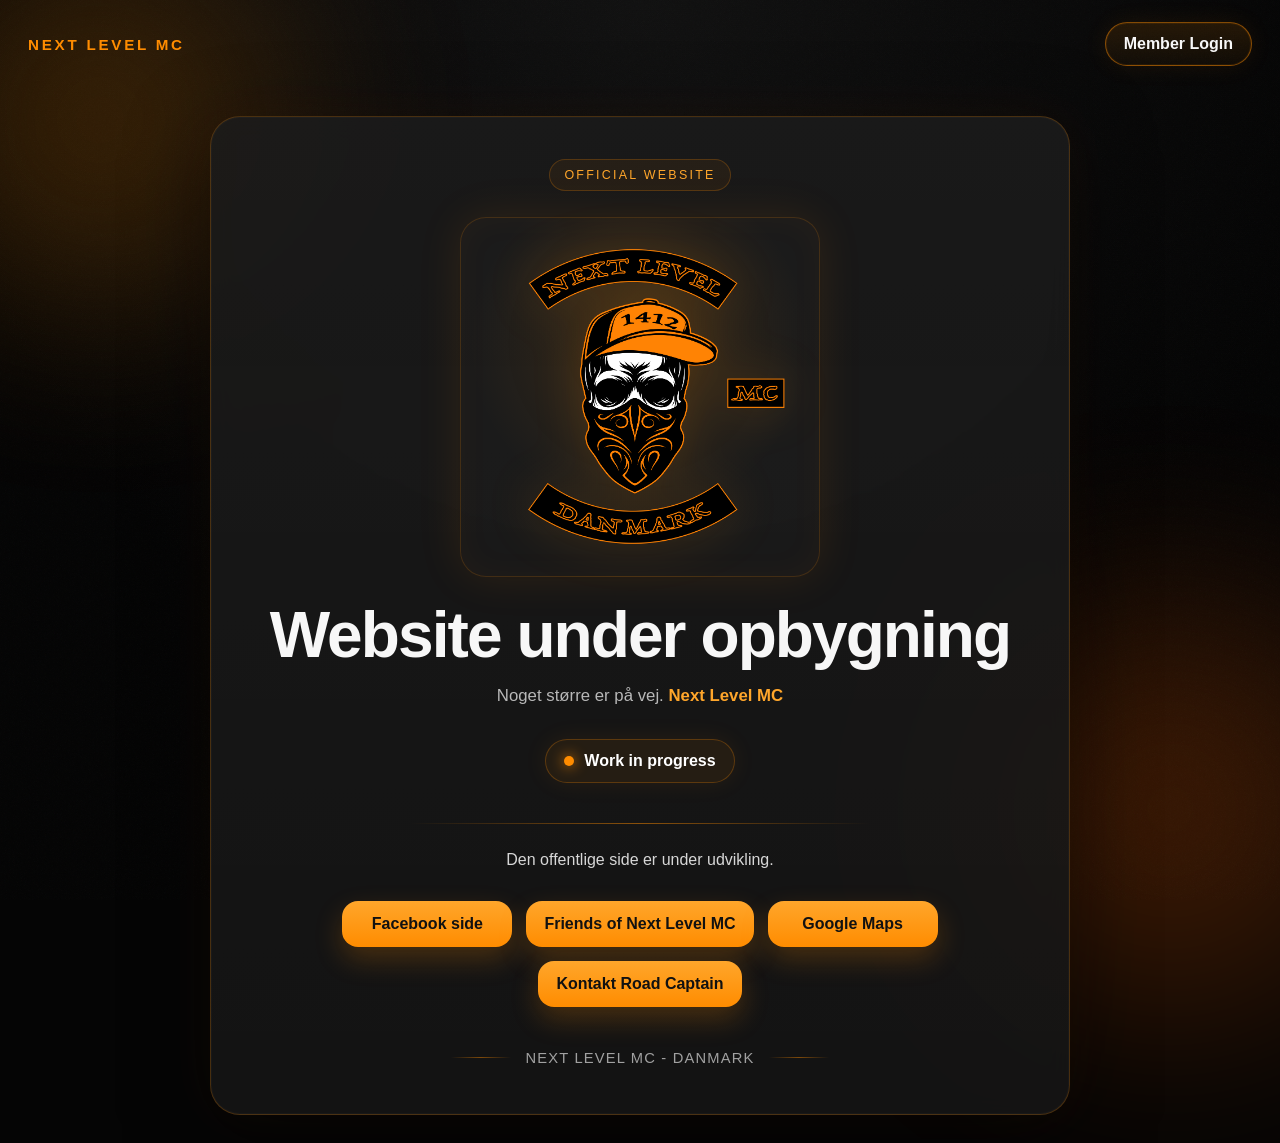
==== index.html @ e23bbe28 "Fix HTML formatting and structure" ====
<!DOCTYPE html>
<html lang="da">
<head>
    <meta charset="UTF-8" />
    <meta name="viewport" content="width=device-width, initial-scale=1.0" />
    <title>Next Level MC | Website Under Opbygning</title>
    <meta name="description" content="Next Level MC officielle hjemmeside er under opbygning." />
    <meta name="theme-color" content="#0a0a0a" />
    <link rel="stylesheet" href="style.css" />
</head>
<body>
    <div class="bg-glow glow-1"></div>
    <div class="bg-glow glow-2"></div>
    <div class="noise"></div>

    <header class="topbar">
        <div class="brand-mini">NEXT LEVEL MC</div>
        <a class="member-btn" href="#" aria-label="Member login kommer snart">Member Login</a>
    </header>

    <main class="hero">
        <section class="card">
            <div class="eyebrow">Official Website</div>

            <div class="logo-wrap">
                <img src="assets/logo.png" alt="Next Level MC logo" class="logo" />
            </div>

            <h1>Website under opbygning</h1>

            <p class="subtitle">
                Noget større er på vej.
                <span>Next Level MC</span>
            </p>

            <div class="status-box">
                <div class="status-dot"></div>
                <span>Work in progress</span>
            </div>

            <div class="divider"></div>

            <p class="coming-text">
                Den offentlige side er under udvikling.
            </p>

            <div class="actions">
                <a class="action primary" href="https://www.facebook.com/profile.php?id=61583132950890" rel="noopener">Facebook side</a>
                <a class="action primary" href="https://www.facebook.com/groups/950969793666645" rel="noopener">Friends of Next Level MC</a>
                <a class="action primary" href="https://maps.app.goo.gl/VaZvpGmu2J6KtCV76" rel="noopener">Google Maps</a>
                <a class="action primary" href="https://www.facebook.com/malthe.engelhardtkofoed">Kontakt Road Captain</a>
            </div>

            <div class="footer-note">
                <span class="line"></span>
                <p>Next Level MC - Danmark</p>
                <span class="line"></span>
            </div>
        </section>
    </main>
</body>
</html>
---- style.css ----
:root {
    --bg: #050505;
    --bg-soft: #0b0b0b;
    --card: rgba(18, 18, 18, 0.88);
    --line: rgba(255, 140, 0, 0.22);
    --line-strong: rgba(255, 140, 0, 0.48);
    --text: #f7f7f7;
    --muted: #b8b8b8;
    --orange: #ff8c00;
    --orange-bright: #ffa62b;
    --shadow-orange: rgba(255, 140, 0, 0.25);
}

* {
    box-sizing: border-box;
}

html, body {
    margin: 0;
    padding: 0;
    min-height: 100%;
    background: radial-gradient(circle at top, #121212 0%, var(--bg) 55%);
    color: var(--text);
    font-family: Arial, Helvetica, sans-serif;
}

body {
    position: relative;
    overflow-x: hidden;
}

.bg-glow {
    position: fixed;
    border-radius: 999px;
    filter: blur(110px);
    opacity: 0.22;
    pointer-events: none;
    z-index: 0;
}

.glow-1 {
    width: 360px;
    height: 360px;
    background: var(--orange);
    top: -60px;
    left: -80px;
}

.glow-2 {
    width: 420px;
    height: 420px;
    background: #ff6300;
    bottom: -120px;
    right: -100px;
}

.noise {
    position: fixed;
    inset: 0;
    background-image: linear-gradient(rgba(255,255,255,0.015), rgba(255,255,255,0.015)), url("data:image/svg+xml,%3Csvg xmlns='http://www.w3.org/2000/svg' width='180' height='180' viewBox='0 0 180 180'%3E%3Cfilter id='n'%3E%3CfeTurbulence baseFrequency='0.75' numOctaves='2' stitchTiles='stitch'/%3E%3C/filter%3E%3Crect width='180' height='180' filter='url(%23n)' opacity='0.22'/%3E%3C/svg%3E");
    opacity: 0.14;
    pointer-events: none;
    z-index: 0;
}

.topbar {
    position: relative;
    z-index: 2;
    width: 100%;
    display: flex;
    justify-content: space-between;
    align-items: center;
    padding: 22px 28px;
}

.brand-mini {
    font-size: 0.95rem;
    font-weight: 700;
    letter-spacing: 0.18em;
    color: var(--orange);
    text-transform: uppercase;
}

.member-btn {
    display: inline-flex;
    align-items: center;
    justify-content: center;
    padding: 12px 18px;
    text-decoration: none;
    color: var(--text);
    border: 1px solid var(--line-strong);
    border-radius: 999px;
    background: linear-gradient(180deg, rgba(255,140,0,0.12), rgba(255,140,0,0.04));
    box-shadow: 0 0 0 1px rgba(255,140,0,0.08) inset, 0 0 24px rgba(255,140,0,0.08);
    font-weight: 700;
    transition: 0.25s ease;
}

    .member-btn:hover {
        transform: translateY(-1px);
        border-color: rgba(255, 140, 0, 0.7);
        box-shadow: 0 0 0 1px rgba(255,140,0,0.16) inset, 0 0 28px rgba(255,140,0,0.18);
    }

.hero {
    position: relative;
    z-index: 1;
    min-height: calc(100vh - 78px);
    display: flex;
    align-items: center;
    justify-content: center;
    padding: 28px;
}

.card {
    width: 100%;
    max-width: 860px;
    padding: 42px 28px 34px;
    border-radius: 30px;
    background: linear-gradient(180deg, rgba(255,255,255,0.04), rgba(255,255,255,0.015)), var(--card);
    border: 1px solid var(--line);
    box-shadow: 0 0 0 1px rgba(255,255,255,0.02) inset, 0 20px 80px rgba(0,0,0,0.55), 0 0 55px rgba(255,140,0,0.06);
    text-align: center;
    backdrop-filter: blur(12px);
}

.eyebrow {
    display: inline-block;
    padding: 8px 14px;
    border-radius: 999px;
    border: 1px solid var(--line);
    color: var(--orange-bright);
    font-size: 0.78rem;
    letter-spacing: 0.18em;
    text-transform: uppercase;
    margin-bottom: 26px;
    background: rgba(255,140,0,0.06);
}

.logo-wrap {
    margin: 0 auto 26px;
    width: min(360px, 78vw);
    aspect-ratio: 1 / 1;
    border-radius: 26px;
    display: grid;
    place-items: center;
    padding: 18px;
    background: radial-gradient(circle at 50% 35%, rgba(255,140,0,0.13), transparent 58%), rgba(255,255,255,0.015);
    border: 1px solid rgba(255,140,0,0.18);
    box-shadow: 0 0 45px rgba(255,140,0,0.10), inset 0 0 35px rgba(255,140,0,0.04);
}

.logo {
    width: 100%;
    max-width: 300px;
    height: auto;
    display: block;
    filter: drop-shadow(0 0 24px rgba(255,140,0,0.16));
}

h1 {
    margin: 0 0 14px;
    font-size: clamp(2rem, 5vw, 4rem);
    line-height: 1.02;
    letter-spacing: -0.03em;
    font-weight: 800;
}

.subtitle {
    max-width: 700px;
    margin: 0 auto;
    color: var(--muted);
    font-size: 1.05rem;
    line-height: 1.7;
}

    .subtitle span {
        color: var(--orange-bright);
        font-weight: 700;
    }

.status-box {
    margin: 28px auto 22px;
    display: inline-flex;
    align-items: center;
    gap: 10px;
    padding: 12px 18px;
    border-radius: 999px;
    border: 1px solid rgba(255,140,0,0.26);
    background: rgba(255,140,0,0.07);
    color: #fff;
    font-weight: 700;
    box-shadow: 0 0 24px rgba(255,140,0,0.08);
}

.status-dot {
    width: 10px;
    height: 10px;
    border-radius: 50%;
    background: var(--orange);
    box-shadow: 0 0 14px var(--orange);
}

.divider {
    width: min(460px, 70%);
    height: 1px;
    margin: 18px auto 22px;
    background: linear-gradient(90deg, transparent, rgba(255,140,0,0.5), transparent);
}

.coming-text {
    margin: 0 auto 28px;
    max-width: 640px;
    color: #d7d7d7;
    line-height: 1.7;
}

.actions {
    display: flex;
    flex-wrap: wrap;
    justify-content: center;
    gap: 14px;
    margin-bottom: 28px;
}

.action {
    min-width: 170px;
    padding: 14px 18px;
    border-radius: 16px;
    text-decoration: none;
    font-weight: 700;
    transition: 0.25s ease;
}

    .action.primary {
        color: #111;
        background: linear-gradient(180deg, var(--orange-bright), var(--orange));
        box-shadow: 0 12px 28px rgba(255,140,0,0.22);
    }

        .action.primary:hover {
            transform: translateY(-2px);
            box-shadow: 0 16px 34px rgba(255,140,0,0.34);
        }

    .action.secondary {
        color: var(--text);
        border: 1px solid rgba(255,140,0,0.30);
        background: rgba(255,140,0,0.06);
        box-shadow: inset 0 0 0 1px rgba(255,255,255,0.02);
    }

        .action.secondary:hover {
            transform: translateY(-2px);
            border-color: rgba(255,140,0,0.6);
            box-shadow: 0 12px 28px rgba(255,140,0,0.10);
        }

.footer-note {
    display: flex;
    align-items: center;
    justify-content: center;
    gap: 14px;
    color: #a1a1a1;
    font-size: 0.92rem;
    letter-spacing: 0.08em;
    text-transform: uppercase;
}

    .footer-note .line {
        width: 60px;
        height: 1px;
        background: linear-gradient(90deg, transparent, rgba(255,140,0,0.45), transparent);
    }

@media (max-width: 640px) {
    .topbar {
        padding: 18px 18px 0;
        flex-direction: column;
        gap: 14px;
    }

    .hero {
        padding: 18px;
        min-height: auto;
    }

    .card {
        padding: 28px 18px 24px;
        border-radius: 22px;
    }

    .member-btn {
        width: 100%;
    }

    .action {
        width: 100%;
        min-width: 0;
    }

    .footer-note .line {
        width: 34px;
    }
}
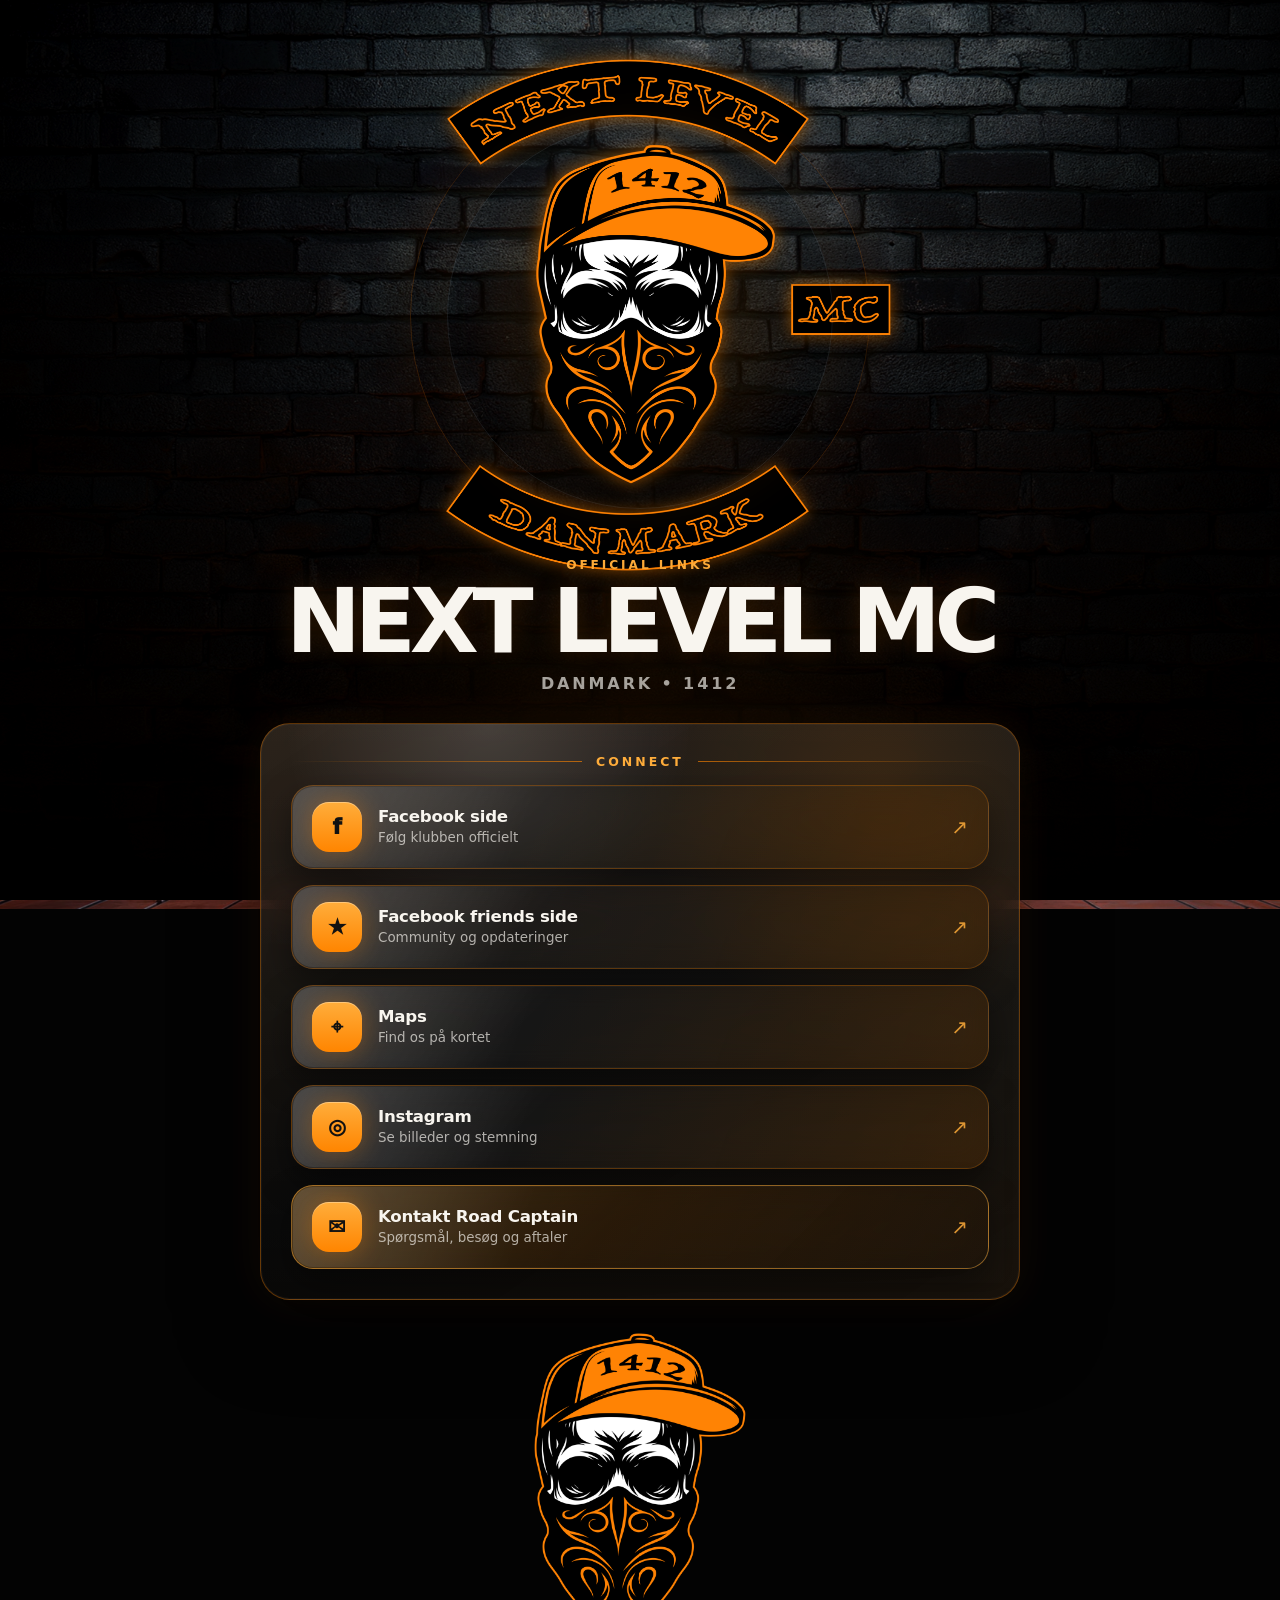
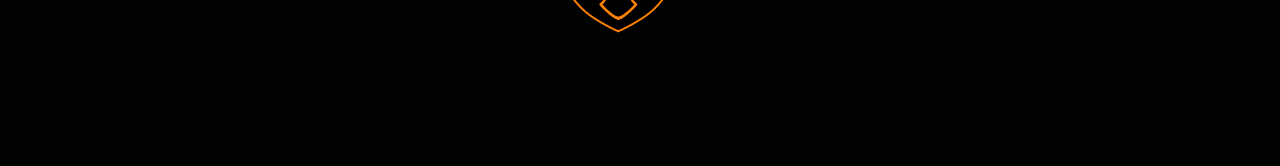
==== commit e38701f7: "Add files via upload" ====
--- a/index.html
+++ b/index.html
@@ -1,62 +1,111 @@
-<!DOCTYPE html>
-<html lang="da">
-<head>
-    <meta charset="UTF-8" />
-    <meta name="viewport" content="width=device-width, initial-scale=1.0" />
-    <title>Next Level MC | Website Under Opbygning</title>
-    <meta name="description" content="Next Level MC officielle hjemmeside er under opbygning." />
-    <meta name="theme-color" content="#0a0a0a" />
-    <link rel="stylesheet" href="style.css" />
-</head>
-<body>
-    <div class="bg-glow glow-1"></div>
-    <div class="bg-glow glow-2"></div>
-    <div class="noise"></div>
-
-    <header class="topbar">
-        <div class="brand-mini">NEXT LEVEL MC</div>
-        <a class="member-btn" href="#" aria-label="Member login kommer snart">Member Login</a>
-    </header>
-
-    <main class="hero">
-        <section class="card">
-            <div class="eyebrow">Official Website</div>
-
-            <div class="logo-wrap">
-                <img src="assets/logo.png" alt="Next Level MC logo" class="logo" />
-            </div>
-
-            <h1>Website under opbygning</h1>
-
-            <p class="subtitle">
-                Noget større er på vej.
-                <span>Next Level MC</span>
-            </p>
-
-            <div class="status-box">
-                <div class="status-dot"></div>
-                <span>Work in progress</span>
-            </div>
-
-            <div class="divider"></div>
-
-            <p class="coming-text">
-                Den offentlige side er under udvikling.
-            </p>
-
-            <div class="actions">
-                <a class="action primary" href="https://www.facebook.com/profile.php?id=61583132950890" rel="noopener">Facebook side</a>
-                <a class="action primary" href="https://www.facebook.com/groups/950969793666645" rel="noopener">Friends of Next Level MC</a>
-                <a class="action primary" href="https://maps.app.goo.gl/VaZvpGmu2J6KtCV76" rel="noopener">Google Maps</a>
-                <a class="action primary" href="https://www.facebook.com/malthe.engelhardtkofoed">Kontakt Road Captain</a>
-            </div>
-
-            <div class="footer-note">
-                <span class="line"></span>
-                <p>Next Level MC - Danmark</p>
-                <span class="line"></span>
-            </div>
-        </section>
-    </main>
-</body>
-</html>
+<!DOCTYPE html>
+<html lang="da">
+<head>
+  <meta charset="UTF-8" />
+  <meta name="viewport" content="width=device-width, initial-scale=1.0" />
+  <meta name="theme-color" content="#050505" />
+  <meta name="description" content="Next Level MC Danmark - officielle links og kontakt." />
+  <title>Next Level MC Danmark</title>
+
+  <link rel="preload" as="image" href="assets/wall.png" />
+  <link rel="preload" as="image" href="assets/logo.png" />
+  <link rel="stylesheet" href="style.css" />
+</head>
+<body>
+  <div class="page-bg" aria-hidden="true"></div>
+  <div class="page-vignette" aria-hidden="true"></div>
+  <div class="noise" aria-hidden="true"></div>
+
+  <main class="site-shell">
+    <section class="hero" aria-label="Next Level MC">
+      <div class="hero__inner">
+        <div class="logo-stage reveal reveal-zoom">
+          <div class="logo-halo" aria-hidden="true"></div>
+          <img src="assets/logo.png" alt="Next Level MC Danmark logo" class="main-logo" />
+        </div>
+
+        <div class="intro reveal reveal-up">
+          <p class="kicker">Official links</p>
+          <h1>Next Level MC</h1>
+          <p class="subline">Danmark • 1412</p>
+        </div>
+      </div>
+    </section>
+
+    <section class="links-section" aria-label="Links">
+      <div class="links-card reveal reveal-up">
+        <div class="section-title">
+          <span></span>
+          <p>Connect</p>
+          <span></span>
+        </div>
+
+        <!--
+          INDSÆT DINE LINKS HER:
+          Skift href="#" til jeres rigtige links.
+          target="_blank" gør at desktop åbner ny fane.
+          På mobil vil Facebook/Instagram/Maps typisk åbne i app, hvis telefonen understøtter det.
+        -->
+        <div class="button-stack">
+          <a class="glass-button reveal reveal-left" href="#" target="_blank" rel="noopener noreferrer">
+            <span class="button-icon">f</span>
+            <span class="button-text">
+              <strong>Facebook side</strong>
+              <small>Følg klubben officielt</small>
+            </span>
+            <span class="button-arrow">↗</span>
+          </a>
+
+          <a class="glass-button reveal reveal-right" href="#" target="_blank" rel="noopener noreferrer">
+            <span class="button-icon">★</span>
+            <span class="button-text">
+              <strong>Facebook friends side</strong>
+              <small>Community og opdateringer</small>
+            </span>
+            <span class="button-arrow">↗</span>
+          </a>
+
+          <a class="glass-button reveal reveal-left" href="#" target="_blank" rel="noopener noreferrer">
+            <span class="button-icon">⌖</span>
+            <span class="button-text">
+              <strong>Maps</strong>
+              <small>Find os på kortet</small>
+            </span>
+            <span class="button-arrow">↗</span>
+          </a>
+
+          <a class="glass-button reveal reveal-right" href="#" target="_blank" rel="noopener noreferrer">
+            <span class="button-icon">◎</span>
+            <span class="button-text">
+              <strong>Instagram</strong>
+              <small>Se billeder og stemning</small>
+            </span>
+            <span class="button-arrow">↗</span>
+          </a>
+
+          <a class="glass-button glass-button--gold reveal reveal-up" href="#" target="_blank" rel="noopener noreferrer">
+            <span class="button-icon">✉</span>
+            <span class="button-text">
+              <strong>Kontakt Road Captain</strong>
+              <small>Spørgsmål, besøg og aftaler</small>
+            </span>
+            <span class="button-arrow">↗</span>
+          </a>
+        </div>
+      </div>
+
+      <div class="skull-mark reveal reveal-zoom" aria-hidden="true">
+        <img src="assets/skull.png" alt="" />
+      </div>
+    </section>
+  </main>
+
+  <footer class="footer reveal reveal-up">
+    <span class="footer-line"></span>
+    <p>Next Level MC • Denmark</p>
+    <span class="footer-line"></span>
+  </footer>
+
+  <script src="script.js"></script>
+</body>
+</html>
--- a/style.css
+++ b/style.css
@@ -1,305 +1,544 @@
-:root {
-    --bg: #050505;
-    --bg-soft: #0b0b0b;
-    --card: rgba(18, 18, 18, 0.88);
-    --line: rgba(255, 140, 0, 0.22);
-    --line-strong: rgba(255, 140, 0, 0.48);
-    --text: #f7f7f7;
-    --muted: #b8b8b8;
-    --orange: #ff8c00;
-    --orange-bright: #ffa62b;
-    --shadow-orange: rgba(255, 140, 0, 0.25);
-}
-
-* {
-    box-sizing: border-box;
-}
-
-html, body {
-    margin: 0;
-    padding: 0;
-    min-height: 100%;
-    background: radial-gradient(circle at top, #121212 0%, var(--bg) 55%);
-    color: var(--text);
-    font-family: Arial, Helvetica, sans-serif;
-}
-
-body {
-    position: relative;
-    overflow-x: hidden;
-}
-
-.bg-glow {
-    position: fixed;
-    border-radius: 999px;
-    filter: blur(110px);
-    opacity: 0.22;
-    pointer-events: none;
-    z-index: 0;
-}
-
-.glow-1 {
-    width: 360px;
-    height: 360px;
-    background: var(--orange);
-    top: -60px;
-    left: -80px;
-}
-
-.glow-2 {
-    width: 420px;
-    height: 420px;
-    background: #ff6300;
-    bottom: -120px;
-    right: -100px;
-}
-
-.noise {
-    position: fixed;
-    inset: 0;
-    background-image: linear-gradient(rgba(255,255,255,0.015), rgba(255,255,255,0.015)), url("data:image/svg+xml,%3Csvg xmlns='http://www.w3.org/2000/svg' width='180' height='180' viewBox='0 0 180 180'%3E%3Cfilter id='n'%3E%3CfeTurbulence baseFrequency='0.75' numOctaves='2' stitchTiles='stitch'/%3E%3C/filter%3E%3Crect width='180' height='180' filter='url(%23n)' opacity='0.22'/%3E%3C/svg%3E");
-    opacity: 0.14;
-    pointer-events: none;
-    z-index: 0;
-}
-
-.topbar {
-    position: relative;
-    z-index: 2;
-    width: 100%;
-    display: flex;
-    justify-content: space-between;
-    align-items: center;
-    padding: 22px 28px;
-}
-
-.brand-mini {
-    font-size: 0.95rem;
-    font-weight: 700;
-    letter-spacing: 0.18em;
-    color: var(--orange);
-    text-transform: uppercase;
-}
-
-.member-btn {
-    display: inline-flex;
-    align-items: center;
-    justify-content: center;
-    padding: 12px 18px;
-    text-decoration: none;
-    color: var(--text);
-    border: 1px solid var(--line-strong);
-    border-radius: 999px;
-    background: linear-gradient(180deg, rgba(255,140,0,0.12), rgba(255,140,0,0.04));
-    box-shadow: 0 0 0 1px rgba(255,140,0,0.08) inset, 0 0 24px rgba(255,140,0,0.08);
-    font-weight: 700;
-    transition: 0.25s ease;
-}
-
-    .member-btn:hover {
-        transform: translateY(-1px);
-        border-color: rgba(255, 140, 0, 0.7);
-        box-shadow: 0 0 0 1px rgba(255,140,0,0.16) inset, 0 0 28px rgba(255,140,0,0.18);
-    }
-
-.hero {
-    position: relative;
-    z-index: 1;
-    min-height: calc(100vh - 78px);
-    display: flex;
-    align-items: center;
-    justify-content: center;
-    padding: 28px;
-}
-
-.card {
-    width: 100%;
-    max-width: 860px;
-    padding: 42px 28px 34px;
-    border-radius: 30px;
-    background: linear-gradient(180deg, rgba(255,255,255,0.04), rgba(255,255,255,0.015)), var(--card);
-    border: 1px solid var(--line);
-    box-shadow: 0 0 0 1px rgba(255,255,255,0.02) inset, 0 20px 80px rgba(0,0,0,0.55), 0 0 55px rgba(255,140,0,0.06);
-    text-align: center;
-    backdrop-filter: blur(12px);
-}
-
-.eyebrow {
-    display: inline-block;
-    padding: 8px 14px;
-    border-radius: 999px;
-    border: 1px solid var(--line);
-    color: var(--orange-bright);
-    font-size: 0.78rem;
-    letter-spacing: 0.18em;
-    text-transform: uppercase;
-    margin-bottom: 26px;
-    background: rgba(255,140,0,0.06);
-}
-
-.logo-wrap {
-    margin: 0 auto 26px;
-    width: min(360px, 78vw);
-    aspect-ratio: 1 / 1;
-    border-radius: 26px;
-    display: grid;
-    place-items: center;
-    padding: 18px;
-    background: radial-gradient(circle at 50% 35%, rgba(255,140,0,0.13), transparent 58%), rgba(255,255,255,0.015);
-    border: 1px solid rgba(255,140,0,0.18);
-    box-shadow: 0 0 45px rgba(255,140,0,0.10), inset 0 0 35px rgba(255,140,0,0.04);
-}
-
-.logo {
-    width: 100%;
-    max-width: 300px;
-    height: auto;
-    display: block;
-    filter: drop-shadow(0 0 24px rgba(255,140,0,0.16));
-}
-
-h1 {
-    margin: 0 0 14px;
-    font-size: clamp(2rem, 5vw, 4rem);
-    line-height: 1.02;
-    letter-spacing: -0.03em;
-    font-weight: 800;
-}
-
-.subtitle {
-    max-width: 700px;
-    margin: 0 auto;
-    color: var(--muted);
-    font-size: 1.05rem;
-    line-height: 1.7;
-}
-
-    .subtitle span {
-        color: var(--orange-bright);
-        font-weight: 700;
-    }
-
-.status-box {
-    margin: 28px auto 22px;
-    display: inline-flex;
-    align-items: center;
-    gap: 10px;
-    padding: 12px 18px;
-    border-radius: 999px;
-    border: 1px solid rgba(255,140,0,0.26);
-    background: rgba(255,140,0,0.07);
-    color: #fff;
-    font-weight: 700;
-    box-shadow: 0 0 24px rgba(255,140,0,0.08);
-}
-
-.status-dot {
-    width: 10px;
-    height: 10px;
-    border-radius: 50%;
-    background: var(--orange);
-    box-shadow: 0 0 14px var(--orange);
-}
-
-.divider {
-    width: min(460px, 70%);
-    height: 1px;
-    margin: 18px auto 22px;
-    background: linear-gradient(90deg, transparent, rgba(255,140,0,0.5), transparent);
-}
-
-.coming-text {
-    margin: 0 auto 28px;
-    max-width: 640px;
-    color: #d7d7d7;
-    line-height: 1.7;
-}
-
-.actions {
-    display: flex;
-    flex-wrap: wrap;
-    justify-content: center;
-    gap: 14px;
-    margin-bottom: 28px;
-}
-
-.action {
-    min-width: 170px;
-    padding: 14px 18px;
-    border-radius: 16px;
-    text-decoration: none;
-    font-weight: 700;
-    transition: 0.25s ease;
-}
-
-    .action.primary {
-        color: #111;
-        background: linear-gradient(180deg, var(--orange-bright), var(--orange));
-        box-shadow: 0 12px 28px rgba(255,140,0,0.22);
-    }
-
-        .action.primary:hover {
-            transform: translateY(-2px);
-            box-shadow: 0 16px 34px rgba(255,140,0,0.34);
-        }
-
-    .action.secondary {
-        color: var(--text);
-        border: 1px solid rgba(255,140,0,0.30);
-        background: rgba(255,140,0,0.06);
-        box-shadow: inset 0 0 0 1px rgba(255,255,255,0.02);
-    }
-
-        .action.secondary:hover {
-            transform: translateY(-2px);
-            border-color: rgba(255,140,0,0.6);
-            box-shadow: 0 12px 28px rgba(255,140,0,0.10);
-        }
-
-.footer-note {
-    display: flex;
-    align-items: center;
-    justify-content: center;
-    gap: 14px;
-    color: #a1a1a1;
-    font-size: 0.92rem;
-    letter-spacing: 0.08em;
-    text-transform: uppercase;
-}
-
-    .footer-note .line {
-        width: 60px;
-        height: 1px;
-        background: linear-gradient(90deg, transparent, rgba(255,140,0,0.45), transparent);
-    }
-
-@media (max-width: 640px) {
-    .topbar {
-        padding: 18px 18px 0;
-        flex-direction: column;
-        gap: 14px;
-    }
-
-    .hero {
-        padding: 18px;
-        min-height: auto;
-    }
-
-    .card {
-        padding: 28px 18px 24px;
-        border-radius: 22px;
-    }
-
-    .member-btn {
-        width: 100%;
-    }
-
-    .action {
-        width: 100%;
-        min-width: 0;
-    }
-
-    .footer-note .line {
-        width: 34px;
-    }
-}
+:root {
+  --black: #030303;
+  --black-soft: #0a0a0a;
+  --orange: #ff8500;
+  --orange-light: #ffad3b;
+  --orange-deep: #c95100;
+  --white: #f8f5ef;
+  --muted: rgba(248, 245, 239, 0.68);
+  --glass: rgba(10, 10, 10, 0.48);
+  --glass-strong: rgba(18, 18, 18, 0.68);
+  --border: rgba(255, 133, 0, 0.34);
+  --border-soft: rgba(255, 255, 255, 0.10);
+  --shadow: rgba(0, 0, 0, 0.65);
+  --glow: rgba(255, 133, 0, 0.32);
+}
+
+* {
+  box-sizing: border-box;
+}
+
+html {
+  scroll-behavior: smooth;
+}
+
+body {
+  min-height: 100vh;
+  margin: 0;
+  color: var(--white);
+  background: var(--black);
+  font-family: Inter, ui-sans-serif, system-ui, -apple-system, BlinkMacSystemFont, "Segoe UI", sans-serif;
+  overflow-x: hidden;
+}
+
+body::before {
+  content: "";
+  position: fixed;
+  inset: 0;
+  background: linear-gradient(180deg, rgba(0,0,0,0.18), rgba(0,0,0,0.92));
+  z-index: -3;
+}
+
+.page-bg {
+  position: fixed;
+  inset: 0;
+  background-image: url("assets/wall.png");
+  background-position: center top;
+  background-size: cover;
+  background-repeat: no-repeat;
+  z-index: -5;
+  transform: scale(1.02);
+}
+
+.page-vignette {
+  position: fixed;
+  inset: 0;
+  background:
+    radial-gradient(circle at 50% 18%, rgba(255,255,255,0.08), transparent 24%),
+    radial-gradient(circle at 50% 78%, rgba(255,133,0,0.20), transparent 34%),
+    linear-gradient(90deg, rgba(0,0,0,0.75), transparent 28%, transparent 72%, rgba(0,0,0,0.75)),
+    linear-gradient(180deg, rgba(0,0,0,0.18), rgba(0,0,0,0.96));
+  z-index: -4;
+  pointer-events: none;
+}
+
+.noise {
+  position: fixed;
+  inset: 0;
+  background-image: url("data:image/svg+xml,%3Csvg xmlns='http://www.w3.org/2000/svg' width='190' height='190' viewBox='0 0 190 190'%3E%3Cfilter id='noise'%3E%3CfeTurbulence type='fractalNoise' baseFrequency='0.75' numOctaves='3' stitchTiles='stitch'/%3E%3C/filter%3E%3Crect width='190' height='190' filter='url(%23noise)' opacity='0.22'/%3E%3C/svg%3E");
+  opacity: 0.12;
+  mix-blend-mode: overlay;
+  pointer-events: none;
+  z-index: -2;
+}
+
+.site-shell {
+  width: min(100%, 1120px);
+  margin: 0 auto;
+  padding: 20px 18px 0;
+}
+
+.hero {
+  min-height: 58vh;
+  display: grid;
+  place-items: center;
+  padding: 28px 0 10px;
+}
+
+.hero__inner {
+  width: 100%;
+  display: grid;
+  place-items: center;
+  text-align: center;
+}
+
+.logo-stage {
+  position: relative;
+  width: min(78vw, 520px);
+  aspect-ratio: 1 / 1;
+  display: grid;
+  place-items: center;
+  margin-top: 8px;
+}
+
+.logo-halo {
+  position: absolute;
+  width: 82%;
+  height: 82%;
+  border-radius: 999px;
+  background:
+    radial-gradient(circle, rgba(255,133,0,0.20), transparent 60%),
+    radial-gradient(circle, rgba(255,255,255,0.08), transparent 38%);
+  filter: blur(10px);
+  animation: pulseGlow 5.5s ease-in-out infinite;
+}
+
+.logo-stage::before,
+.logo-stage::after {
+  content: "";
+  position: absolute;
+  width: 88%;
+  height: 88%;
+  border: 1px solid rgba(255,133,0,0.18);
+  border-radius: 999px;
+  box-shadow: 0 0 50px rgba(255,133,0,0.08);
+}
+
+.logo-stage::after {
+  width: 74%;
+  height: 74%;
+  border-color: rgba(255,255,255,0.08);
+}
+
+.main-logo {
+  position: relative;
+  width: 100%;
+  max-width: 520px;
+  height: auto;
+  display: block;
+  filter:
+    drop-shadow(0 0 8px rgba(255,133,0,0.48))
+    drop-shadow(0 28px 30px rgba(0,0,0,0.55));
+}
+
+.intro {
+  margin-top: -18px;
+}
+
+.kicker {
+  margin: 0 0 8px;
+  color: var(--orange-light);
+  text-transform: uppercase;
+  letter-spacing: 0.24em;
+  font-size: 0.76rem;
+  font-weight: 800;
+}
+
+h1 {
+  margin: 0;
+  font-size: clamp(2.45rem, 9vw, 5.6rem);
+  line-height: 0.92;
+  letter-spacing: -0.07em;
+  text-transform: uppercase;
+  text-shadow: 0 0 26px rgba(255,133,0,0.16), 0 8px 34px rgba(0,0,0,0.72);
+}
+
+.subline {
+  margin: 12px 0 0;
+  color: var(--muted);
+  font-weight: 700;
+  letter-spacing: 0.18em;
+  text-transform: uppercase;
+}
+
+.links-section {
+  position: relative;
+  padding: 20px 0 52px;
+}
+
+.links-card {
+  position: relative;
+  width: min(100%, 760px);
+  margin: 0 auto;
+  padding: 22px 16px 18px;
+  border: 1px solid var(--border);
+  border-radius: 30px;
+  background:
+    linear-gradient(180deg, rgba(255,255,255,0.09), rgba(255,255,255,0.025)),
+    linear-gradient(145deg, rgba(255,133,0,0.07), rgba(0,0,0,0.58) 46%, rgba(255,133,0,0.05)),
+    var(--glass);
+  box-shadow:
+    0 24px 80px var(--shadow),
+    0 0 0 1px rgba(255,255,255,0.035) inset,
+    0 0 44px rgba(255,133,0,0.08);
+  backdrop-filter: blur(18px) saturate(135%);
+  -webkit-backdrop-filter: blur(18px) saturate(135%);
+  overflow: hidden;
+}
+
+.links-card::before {
+  content: "";
+  position: absolute;
+  inset: 0;
+  background:
+    radial-gradient(circle at 30% 0%, rgba(255,255,255,0.14), transparent 26%),
+    radial-gradient(circle at 82% 12%, rgba(255,133,0,0.14), transparent 30%);
+  pointer-events: none;
+}
+
+.section-title {
+  position: relative;
+  display: grid;
+  grid-template-columns: 1fr auto 1fr;
+  align-items: center;
+  gap: 14px;
+  margin: 0 0 16px;
+}
+
+.section-title span {
+  height: 1px;
+  background: linear-gradient(90deg, transparent, rgba(255,133,0,0.64));
+}
+
+.section-title span:last-child {
+  background: linear-gradient(90deg, rgba(255,133,0,0.64), transparent);
+}
+
+.section-title p {
+  margin: 0;
+  color: var(--orange-light);
+  font-size: 0.78rem;
+  font-weight: 900;
+  letter-spacing: 0.24em;
+  text-transform: uppercase;
+}
+
+.button-stack {
+  position: relative;
+  display: grid;
+  gap: 13px;
+}
+
+.glass-button {
+  --button-border: rgba(255, 133, 0, 0.30);
+
+  position: relative;
+  min-height: 78px;
+  display: grid;
+  grid-template-columns: 52px 1fr auto;
+  align-items: center;
+  gap: 14px;
+  padding: 14px 16px;
+  border: 1px solid var(--button-border);
+  border-radius: 22px;
+  color: var(--white);
+  text-decoration: none;
+  background:
+    linear-gradient(135deg, rgba(255,255,255,0.13), rgba(255,255,255,0.035) 35%, rgba(255,133,0,0.08)),
+    rgba(10,10,10,0.46);
+  box-shadow:
+    0 14px 34px rgba(0,0,0,0.42),
+    0 0 0 1px rgba(255,255,255,0.035) inset;
+  backdrop-filter: blur(16px) saturate(135%);
+  -webkit-backdrop-filter: blur(16px) saturate(135%);
+  overflow: hidden;
+  transform: translateZ(0);
+  transition: transform 260ms ease, border-color 260ms ease, box-shadow 260ms ease, background 260ms ease;
+}
+
+.glass-button::before {
+  content: "";
+  position: absolute;
+  inset: 1px;
+  border-radius: 20px;
+  background: linear-gradient(110deg, rgba(255,255,255,0.18), transparent 34%, rgba(255,133,0,0.08));
+  opacity: 0.8;
+  pointer-events: none;
+}
+
+.glass-button::after {
+  content: "";
+  position: absolute;
+  top: -60%;
+  left: -45%;
+  width: 42%;
+  height: 220%;
+  background: linear-gradient(90deg, transparent, rgba(255,255,255,0.22), transparent);
+  transform: rotate(24deg) translateX(-160%);
+  transition: transform 760ms ease;
+}
+
+.glass-button:hover,
+.glass-button:focus-visible {
+  transform: translateY(-3px) scale(1.01);
+  border-color: rgba(255,133,0,0.78);
+  box-shadow:
+    0 22px 44px rgba(0,0,0,0.54),
+    0 0 34px rgba(255,133,0,0.18),
+    0 0 0 1px rgba(255,133,0,0.08) inset;
+}
+
+.glass-button:hover::after,
+.glass-button:focus-visible::after {
+  transform: rotate(24deg) translateX(560%);
+}
+
+.glass-button:active {
+  transform: translateY(-1px) scale(0.995);
+}
+
+.glass-button--gold {
+  background:
+    linear-gradient(135deg, rgba(255,173,59,0.26), rgba(255,133,0,0.10) 46%, rgba(10,10,10,0.52)),
+    rgba(10,10,10,0.55);
+  border-color: rgba(255,173,59,0.52);
+}
+
+.button-icon {
+  position: relative;
+  width: 50px;
+  height: 50px;
+  display: grid;
+  place-items: center;
+  border-radius: 17px;
+  color: #111;
+  background: linear-gradient(180deg, var(--orange-light), var(--orange));
+  box-shadow: 0 0 26px rgba(255,133,0,0.34), inset 0 1px 0 rgba(255,255,255,0.32);
+  font-weight: 1000;
+  font-size: 1.3rem;
+  z-index: 1;
+}
+
+.button-text {
+  position: relative;
+  display: grid;
+  gap: 4px;
+  text-align: left;
+  z-index: 1;
+}
+
+.button-text strong {
+  font-size: 1.04rem;
+  letter-spacing: -0.015em;
+}
+
+.button-text small {
+  color: var(--muted);
+  font-size: 0.84rem;
+  line-height: 1.25;
+}
+
+.button-arrow {
+  position: relative;
+  color: var(--orange-light);
+  font-size: 1.25rem;
+  z-index: 1;
+  opacity: 0.84;
+}
+
+.skull-mark {
+  width: min(42vw, 310px);
+  margin: 28px auto 0;
+  opacity: 0.18;
+  filter: blur(0.2px) drop-shadow(0 0 34px rgba(255,133,0,0.18));
+}
+
+.skull-mark img {
+  width: 100%;
+  display: block;
+}
+
+.footer {
+  display: flex;
+  align-items: center;
+  justify-content: center;
+  gap: 14px;
+  padding: 0 20px 28px;
+  color: rgba(248,245,239,0.58);
+  font-size: 0.75rem;
+  font-weight: 800;
+  letter-spacing: 0.22em;
+  text-transform: uppercase;
+}
+
+.footer p {
+  margin: 0;
+  text-align: center;
+}
+
+.footer-line {
+  width: min(18vw, 92px);
+  height: 1px;
+  background: linear-gradient(90deg, transparent, rgba(255,133,0,0.7), transparent);
+}
+
+.reveal {
+  opacity: 0;
+  transition:
+    opacity 720ms ease,
+    transform 720ms cubic-bezier(.2,.9,.2,1),
+    filter 720ms ease;
+  will-change: opacity, transform;
+}
+
+.reveal-up {
+  transform: translateY(34px);
+}
+
+.reveal-left {
+  transform: translateX(-42px);
+}
+
+.reveal-right {
+  transform: translateX(42px);
+}
+
+.reveal-zoom {
+  transform: scale(0.94);
+  filter: blur(8px);
+}
+
+.reveal.is-visible {
+  opacity: 1;
+  transform: translate(0, 0) scale(1);
+  filter: blur(0);
+}
+
+@keyframes pulseGlow {
+  0%, 100% { opacity: 0.78; transform: scale(0.98); }
+  50% { opacity: 1; transform: scale(1.05); }
+}
+
+@media (min-width: 820px) {
+  .site-shell {
+    padding-inline: 28px;
+  }
+
+  .hero {
+    min-height: 64vh;
+  }
+
+  .links-card {
+    padding: 30px;
+  }
+
+  .button-stack {
+    gap: 16px;
+  }
+
+  .glass-button {
+    min-height: 84px;
+    padding: 16px 20px;
+  }
+}
+
+@media (max-width: 520px) {
+  .page-bg {
+    background-position: center top;
+  }
+
+  .site-shell {
+    padding: 10px 12px 0;
+  }
+
+  .hero {
+    min-height: 54vh;
+    padding-top: 14px;
+  }
+
+  .logo-stage {
+    width: min(92vw, 410px);
+    margin-top: 0;
+  }
+
+  .intro {
+    margin-top: -10px;
+  }
+
+  .subline {
+    font-size: 0.76rem;
+  }
+
+  .links-section {
+    padding-top: 12px;
+  }
+
+  .links-card {
+    border-radius: 26px;
+    padding: 18px 12px 14px;
+  }
+
+  .glass-button {
+    grid-template-columns: 48px 1fr auto;
+    gap: 12px;
+    min-height: 76px;
+    padding: 13px 13px;
+    border-radius: 20px;
+  }
+
+  .button-icon {
+    width: 46px;
+    height: 46px;
+    border-radius: 15px;
+  }
+
+  .button-text strong {
+    font-size: 0.98rem;
+  }
+
+  .button-text small {
+    font-size: 0.78rem;
+  }
+
+  .button-arrow {
+    font-size: 1.05rem;
+  }
+
+  .skull-mark {
+    width: min(54vw, 230px);
+    margin-top: 22px;
+  }
+}
+
+@media (prefers-reduced-motion: reduce) {
+  html {
+    scroll-behavior: auto;
+  }
+
+  *, *::before, *::after {
+    animation-duration: 0.001ms !important;
+    animation-iteration-count: 1 !important;
+    scroll-behavior: auto !important;
+    transition-duration: 0.001ms !important;
+  }
+
+  .reveal,
+  .reveal-up,
+  .reveal-left,
+  .reveal-right,
+  .reveal-zoom {
+    opacity: 1;
+    transform: none;
+    filter: none;
+  }
+}
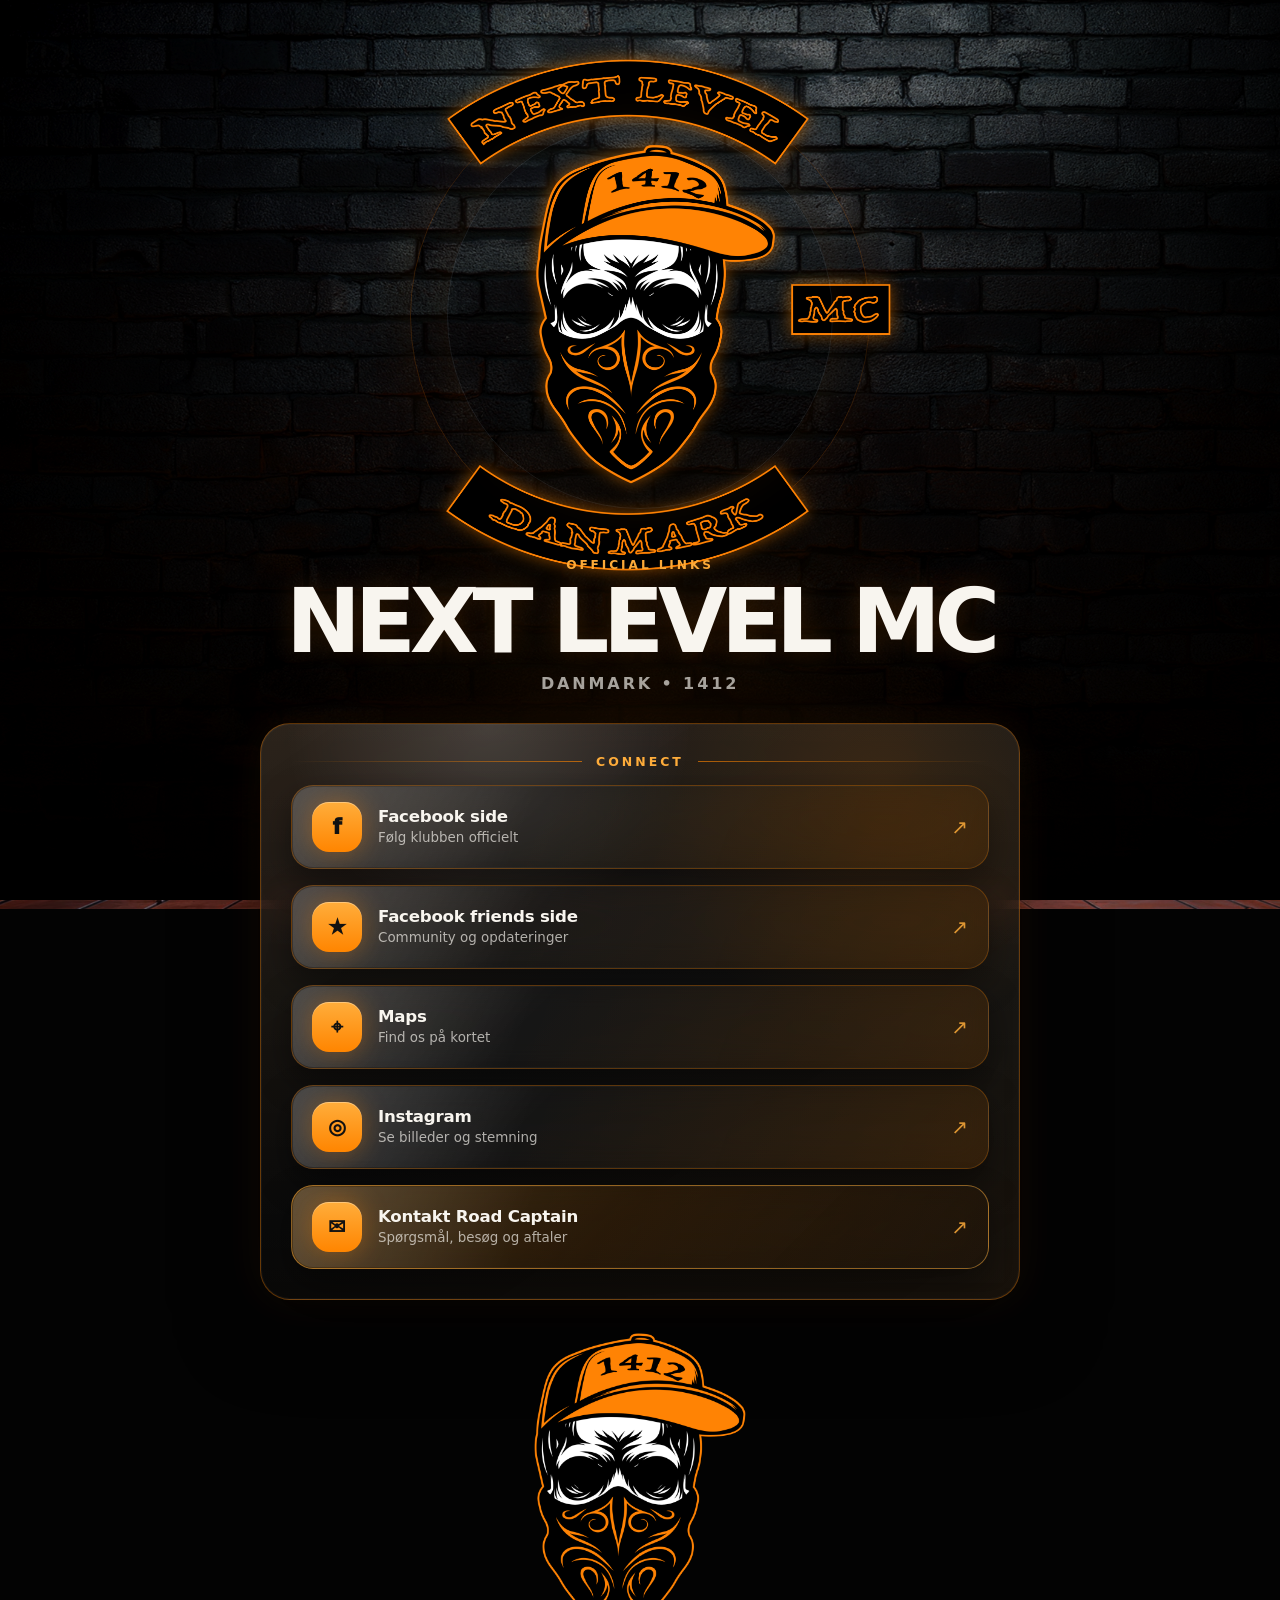
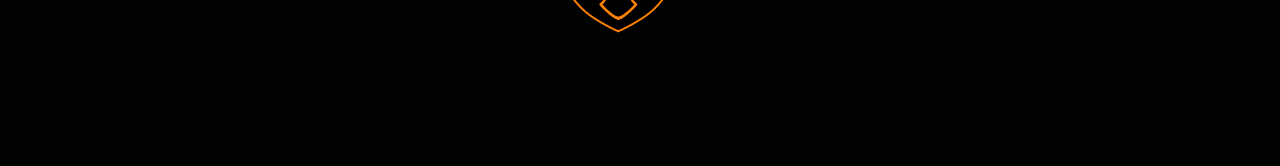
==== commit 0ea3c27e: "Update index.html" ====
--- a/index.html
+++ b/index.html
@@ -20,7 +20,6 @@
     <section class="hero" aria-label="Next Level MC">
       <div class="hero__inner">
         <div class="logo-stage reveal reveal-zoom">
-          <div class="logo-halo" aria-hidden="true"></div>
           <img src="assets/logo.png" alt="Next Level MC Danmark logo" class="main-logo" />
         </div>
 
@@ -102,7 +101,7 @@
 
   <footer class="footer reveal reveal-up">
     <span class="footer-line"></span>
-    <p>Next Level MC • Denmark</p>
+    <p>Next Level MC • Danmark</p>
     <span class="footer-line"></span>
   </footer>
 
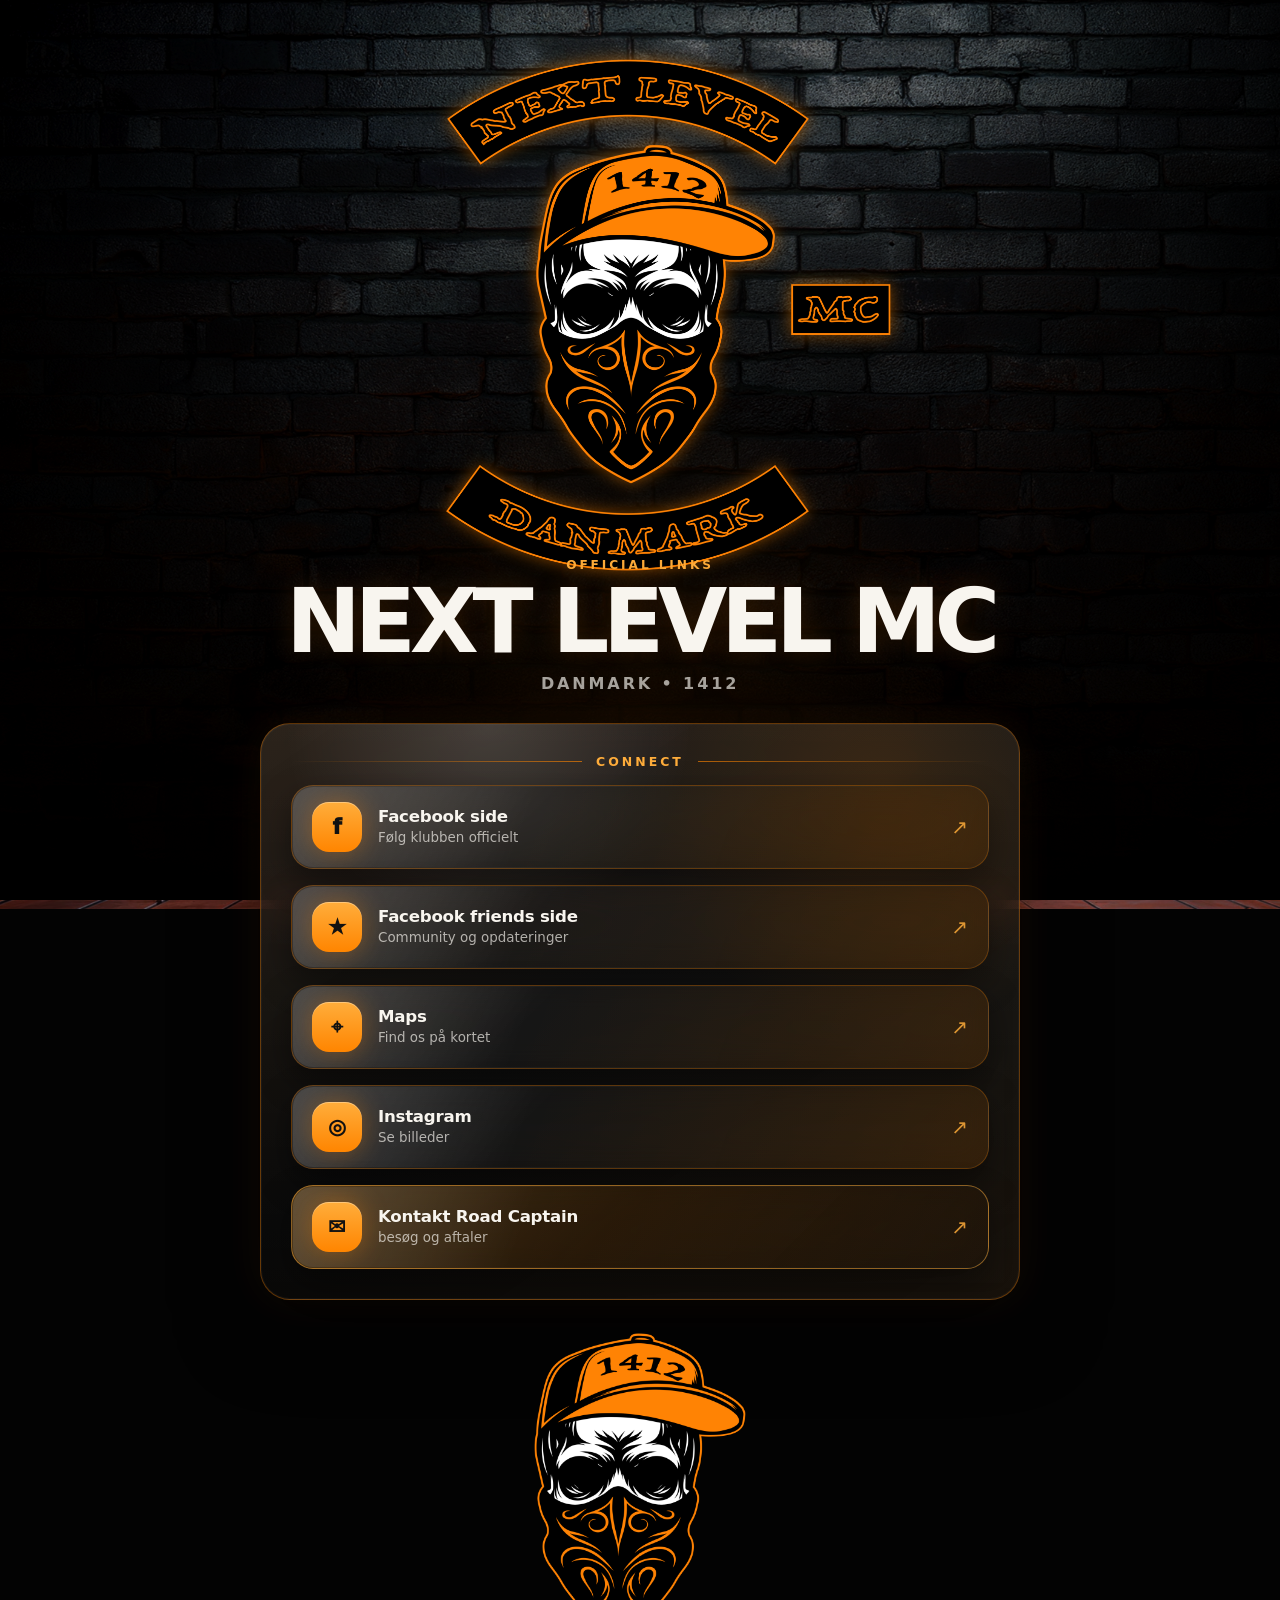
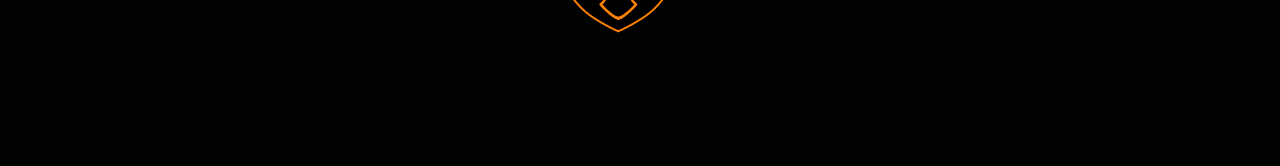
==== commit afa07678: "Update social media links and button texts" ====
--- a/index.html
+++ b/index.html
@@ -46,7 +46,7 @@
           På mobil vil Facebook/Instagram/Maps typisk åbne i app, hvis telefonen understøtter det.
         -->
         <div class="button-stack">
-          <a class="glass-button reveal reveal-left" href="#" target="_blank" rel="noopener noreferrer">
+          <a class="glass-button reveal reveal-left" href="https://www.facebook.com/profile.php?id=61583132950890" target="_blank" rel="noopener noreferrer">
             <span class="button-icon">f</span>
             <span class="button-text">
               <strong>Facebook side</strong>
@@ -55,7 +55,7 @@
             <span class="button-arrow">↗</span>
           </a>
 
-          <a class="glass-button reveal reveal-right" href="#" target="_blank" rel="noopener noreferrer">
+          <a class="glass-button reveal reveal-right" href="https://www.facebook.com/groups/950969793666645" target="_blank" rel="noopener noreferrer">
             <span class="button-icon">★</span>
             <span class="button-text">
               <strong>Facebook friends side</strong>
@@ -64,7 +64,7 @@
             <span class="button-arrow">↗</span>
           </a>
 
-          <a class="glass-button reveal reveal-left" href="#" target="_blank" rel="noopener noreferrer">
+          <a class="glass-button reveal reveal-left" href="https://maps.app.goo.gl/4ScMo9oPNUULsZB48" target="_blank" rel="noopener noreferrer">
             <span class="button-icon">⌖</span>
             <span class="button-text">
               <strong>Maps</strong>
@@ -73,20 +73,20 @@
             <span class="button-arrow">↗</span>
           </a>
 
-          <a class="glass-button reveal reveal-right" href="#" target="_blank" rel="noopener noreferrer">
+          <a class="glass-button reveal reveal-right" href="https://www.instagram.com/next.level.mc.danmark/" target="_blank" rel="noopener noreferrer">
             <span class="button-icon">◎</span>
             <span class="button-text">
               <strong>Instagram</strong>
-              <small>Se billeder og stemning</small>
+              <small>Se billeder</small>
             </span>
             <span class="button-arrow">↗</span>
           </a>
 
-          <a class="glass-button glass-button--gold reveal reveal-up" href="#" target="_blank" rel="noopener noreferrer">
+          <a class="glass-button glass-button--gold reveal reveal-up" href="https://www.facebook.com/malthe.engelhardtkofoed" target="_blank" rel="noopener noreferrer">
             <span class="button-icon">✉</span>
             <span class="button-text">
               <strong>Kontakt Road Captain</strong>
-              <small>Spørgsmål, besøg og aftaler</small>
+              <small>besøg og aftaler</small>
             </span>
             <span class="button-arrow">↗</span>
           </a>
--- a/style.css
+++ b/style.css
@@ -101,34 +101,6 @@
   margin-top: 8px;
 }
 
-.logo-halo {
-  position: absolute;
-  width: 82%;
-  height: 82%;
-  border-radius: 999px;
-  background:
-    radial-gradient(circle, rgba(255,133,0,0.20), transparent 60%),
-    radial-gradient(circle, rgba(255,255,255,0.08), transparent 38%);
-  filter: blur(10px);
-  animation: pulseGlow 5.5s ease-in-out infinite;
-}
-
-.logo-stage::before,
-.logo-stage::after {
-  content: "";
-  position: absolute;
-  width: 88%;
-  height: 88%;
-  border: 1px solid rgba(255,133,0,0.18);
-  border-radius: 999px;
-  box-shadow: 0 0 50px rgba(255,133,0,0.08);
-}
-
-.logo-stage::after {
-  width: 74%;
-  height: 74%;
-  border-color: rgba(255,255,255,0.08);
-}
 
 .main-logo {
   position: relative;
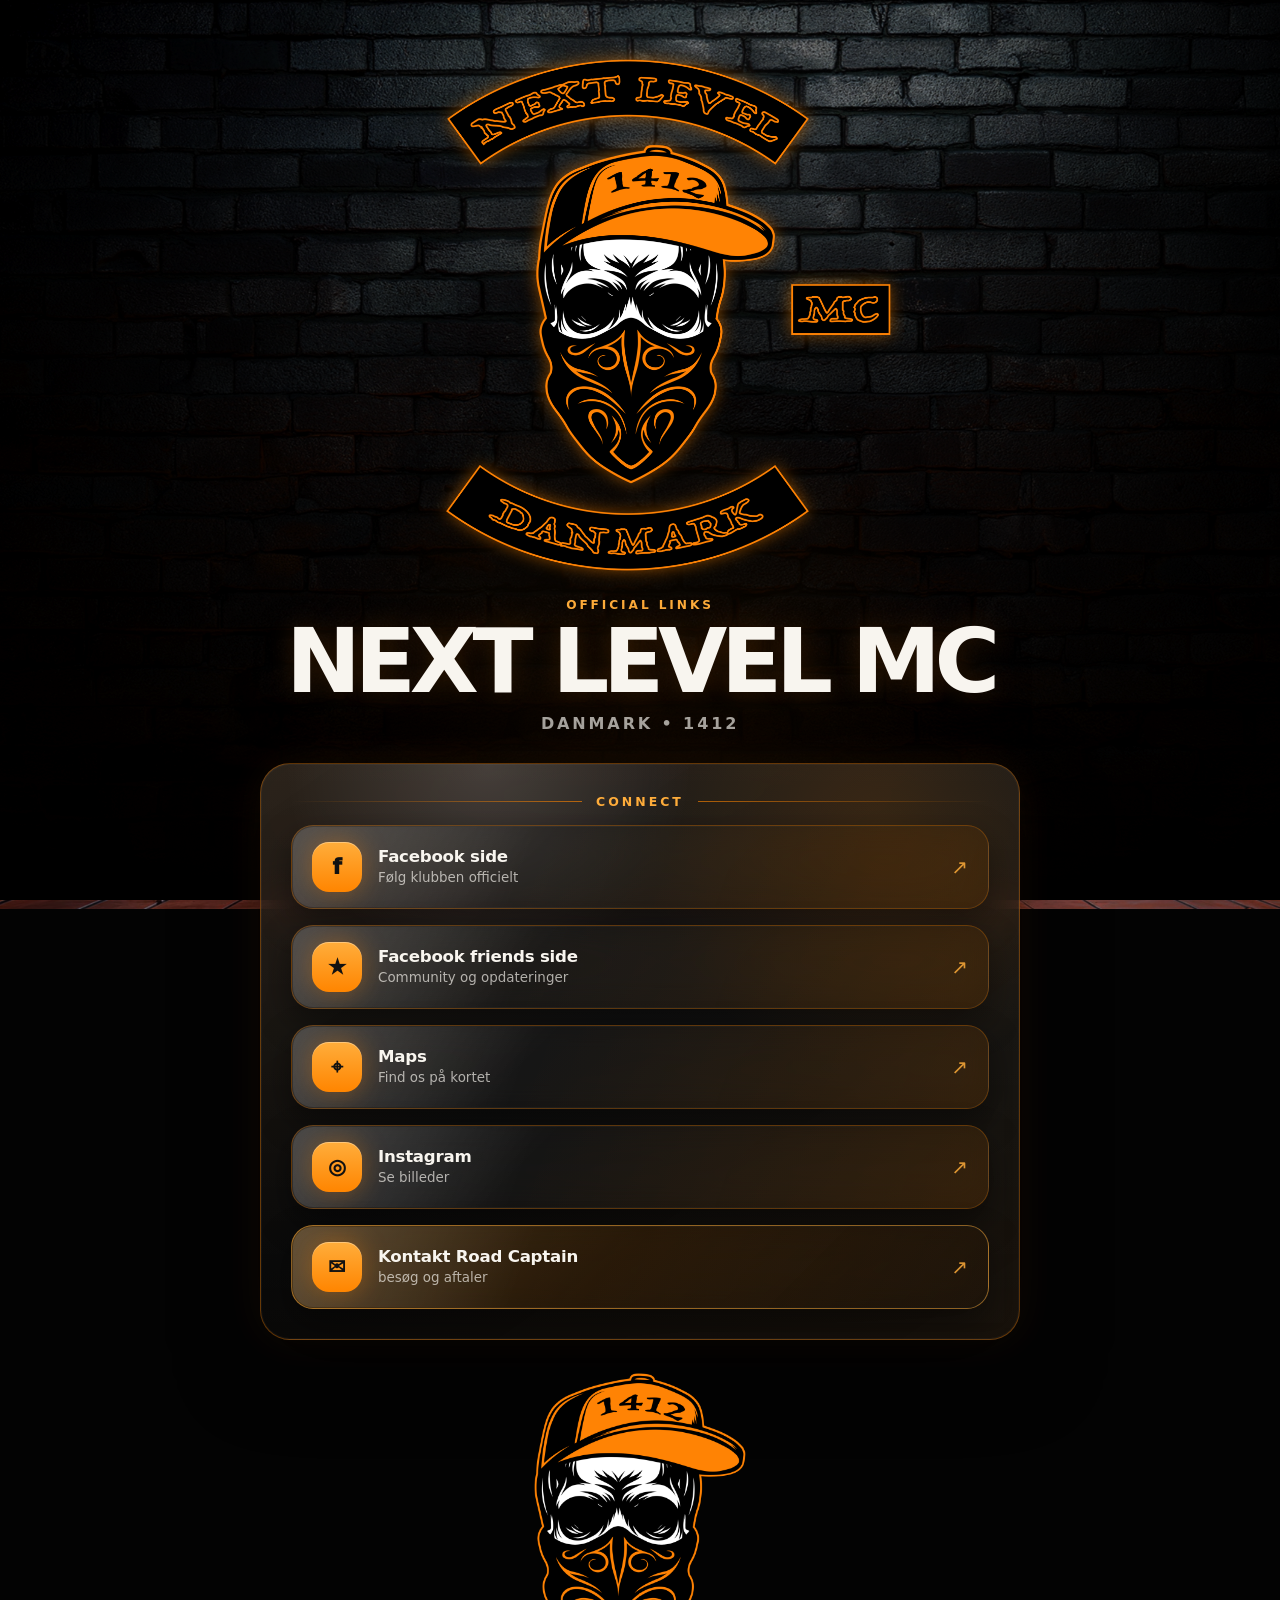
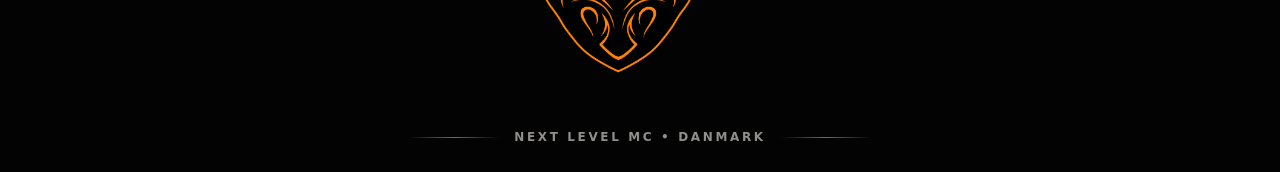
==== commit bfff5d0d: "Remove reveal classes from footer element" ====
--- a/index.html
+++ b/index.html
@@ -99,7 +99,7 @@
     </section>
   </main>
 
-  <footer class="footer reveal reveal-up">
+  <footer class="footer">
     <span class="footer-line"></span>
     <p>Next Level MC • Danmark</p>
     <span class="footer-line"></span>
--- a/style.css
+++ b/style.css
@@ -114,7 +114,7 @@
 }
 
 .intro {
-  margin-top: -18px;
+  margin-top: 22px;
 }
 
 .kicker {
@@ -367,9 +367,9 @@
 .reveal {
   opacity: 0;
   transition:
-    opacity 720ms ease,
-    transform 720ms cubic-bezier(.2,.9,.2,1),
-    filter 720ms ease;
+    opacity 220ms ease,
+    transform 220ms cubic-bezier(.2,.9,.2,1),
+    filter 220ms ease;
   will-change: opacity, transform;
 }
 
@@ -444,7 +444,7 @@
   }
 
   .intro {
-    margin-top: -10px;
+    margin-top: 18px;
   }
 
   .subline {
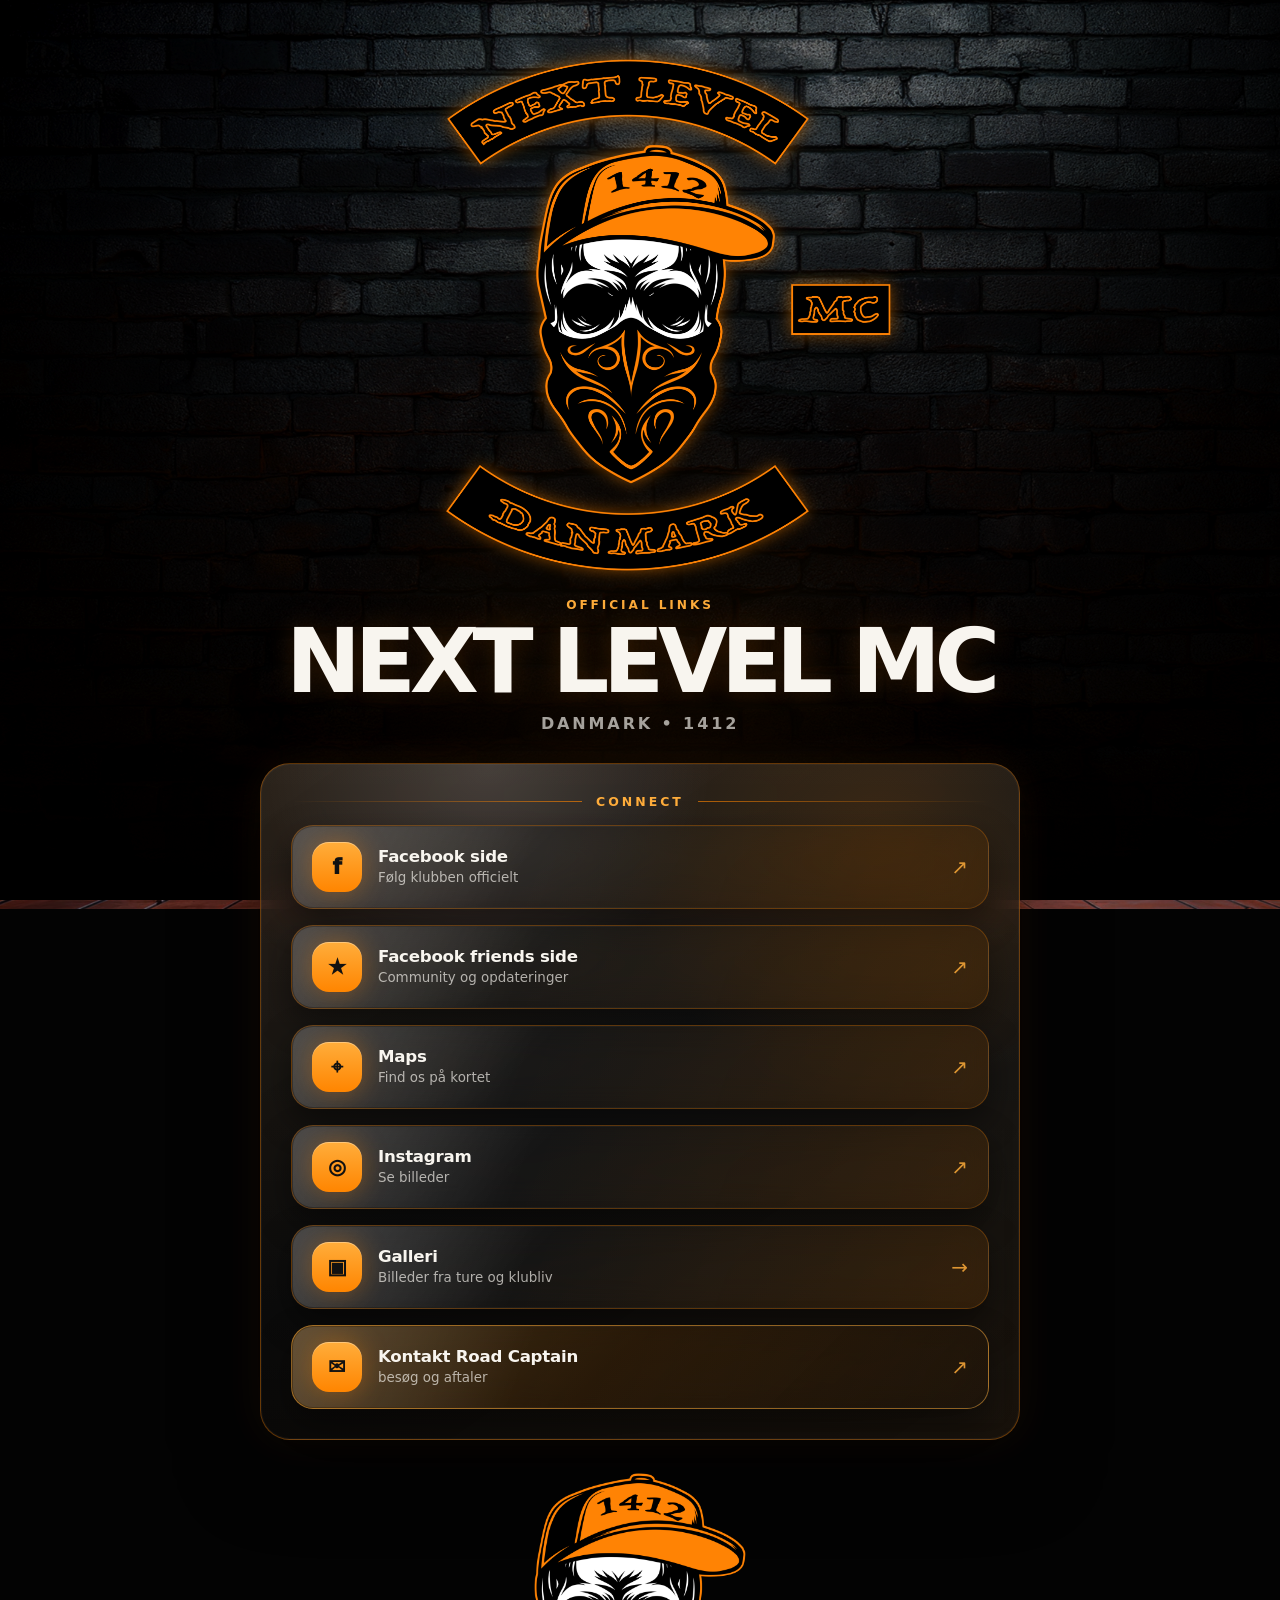
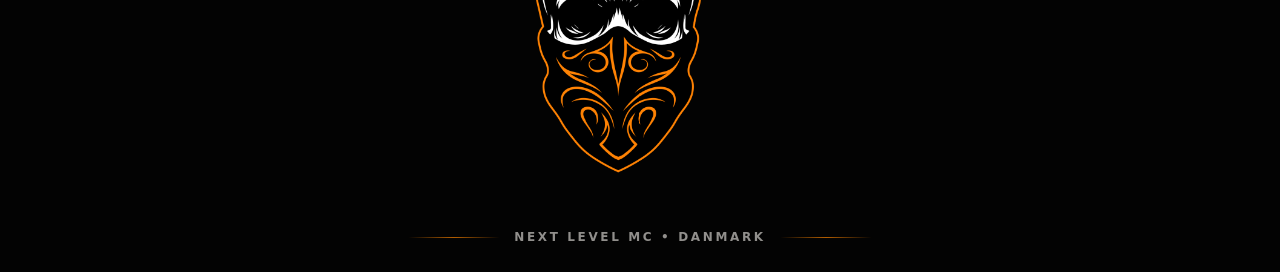
==== commit a2ce8f71: "Add files via upload" ====
--- a/index.html
+++ b/index.html
@@ -4,8 +4,37 @@
   <meta charset="UTF-8" />
   <meta name="viewport" content="width=device-width, initial-scale=1.0" />
   <meta name="theme-color" content="#050505" />
-  <meta name="description" content="Next Level MC Danmark - officielle links og kontakt." />
-  <title>Next Level MC Danmark</title>
+  <meta name="description" content="Next Level MC Danmark – officiel hjemmeside for motorcykelklubben Next Level MC. Find os på Facebook, Instagram og kortet, og kontakt vores Road Captain." />
+  <title>Next Level MC Danmark – officiel hjemmeside</title>
+  <link rel="canonical" href="https://nextlevelmc.dk/" />
+
+  <meta property="og:type" content="website" />
+  <meta property="og:site_name" content="Next Level MC" />
+  <meta property="og:title" content="Next Level MC Danmark" />
+  <meta property="og:description" content="Officiel hjemmeside for motorcykelklubben Next Level MC Danmark." />
+  <meta property="og:url" content="https://nextlevelmc.dk/" />
+  <meta property="og:image" content="https://nextlevelmc.dk/assets/icons/icon-512.png" />
+  <meta property="og:locale" content="da_DK" />
+
+  <script type="application/ld+json">
+  {
+    "@context": "https://schema.org",
+    "@type": "Organization",
+    "name": "Next Level MC",
+    "alternateName": ["Next Level MC Danmark", "NextLevel MC"],
+    "url": "https://nextlevelmc.dk/",
+    "logo": "https://nextlevelmc.dk/assets/icons/icon-512.png",
+    "sameAs": [
+      "https://www.facebook.com/profile.php?id=61583132950890",
+      "https://www.instagram.com/next.level.mc.danmark/"
+    ]
+  }
+  </script>
+
+  <link rel="icon" type="image/png" href="assets/icons/favicon-48.png" />
+  <link rel="apple-touch-icon" href="apple-touch-icon.png" />
+  <link rel="manifest" href="manifest.webmanifest" />
+  <meta name="apple-mobile-web-app-title" content="Next Level MC" />
 
   <link rel="preload" as="image" href="assets/wall.png" />
   <link rel="preload" as="image" href="assets/logo.png" />
@@ -82,6 +111,15 @@
             <span class="button-arrow">↗</span>
           </a>
 
+          <a class="glass-button reveal reveal-left" href="galleri/">
+            <span class="button-icon">▣</span>
+            <span class="button-text">
+              <strong>Galleri</strong>
+              <small>Billeder fra ture og klubliv</small>
+            </span>
+            <span class="button-arrow">→</span>
+          </a>
+
           <a class="glass-button glass-button--gold reveal reveal-up" href="https://www.facebook.com/malthe.engelhardtkofoed" target="_blank" rel="noopener noreferrer">
             <span class="button-icon">✉</span>
             <span class="button-text">
